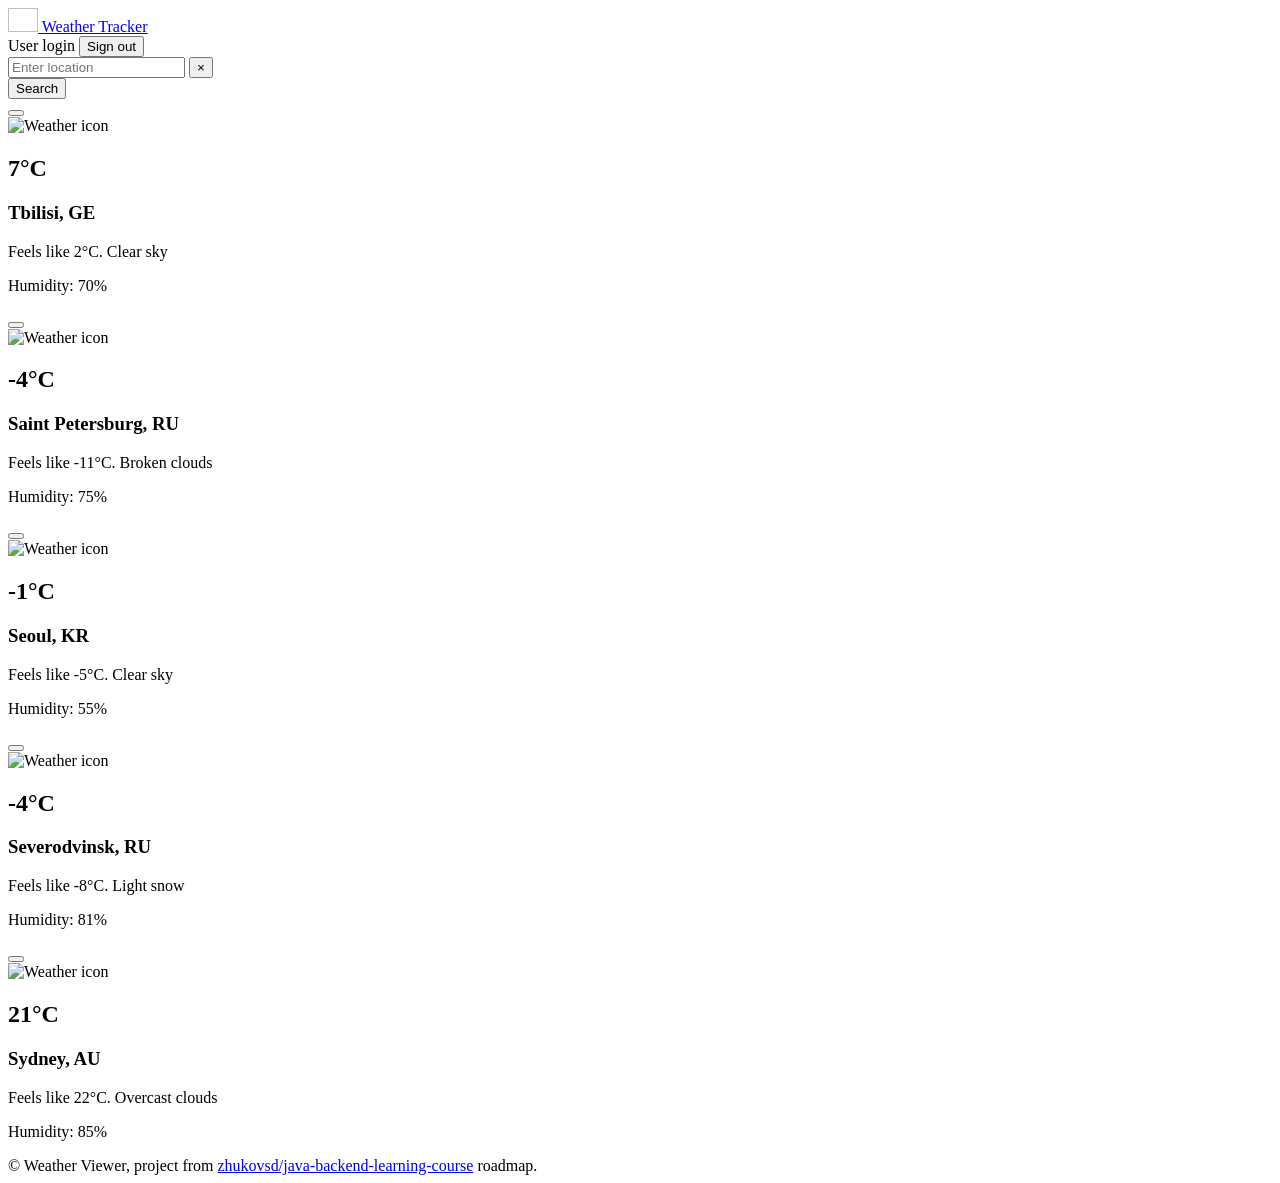
==== src/main/webapp/WEB-INF/views/weather/index.html @ bd215409 "feat: set User to request from interceptor" ====
<!DOCTYPE html>
<html lang="en">
<head>
    <meta charset="UTF-8">
    <title>Weather Viewer – Homepage</title>
    <link rel="stylesheet" th:href="@{/resources/css/bootstrap.css}">
    <link rel="stylesheet" th:href="@{/resources/css/style.css}">
</head>
<body>

<nav class="navbar navbar-light bg-light">
    <div class="container-fluid">
        <a class="navbar-brand" href="#">
            <img th:src="@{/resources/images/weather-app.png}" alt="" width="30" height="24" class="d-inline-block align-text-top">
            Weather Tracker
        </a>
        <div class="d-flex align-items-center">
            <span class="navbar-text me-3" th:text="${userLogin}">User login</span>
            <button class="btn btn-outline-danger">Sign out</button>
        </div>
    </div>
</nav>

<section id="page-content">
    <div class="container mt-4">
        <div class="d-flex my-4">
            <div class="input-group location-search-input-group me-3">
                <input class="form-control" type="text" name="name" placeholder="Enter location" required>
                <button class="btn btn-outline-secondary btn-sm clear-input-button" type="button"
                        onclick="this.previousElementSibling.value=''">
                    &times;
                </button>
            </div>
            <button class="btn btn-outline-success">Search</button>
        </div>

        <div>
            <div class="row">
                <div class="col-12 col-lg-3 col-md-6 mb-4">
                    <div class="card h-100 position-relative weather-card">
                        <div class="position-absolute weather-card-delete-form">
                            <button class="btn-close" aria-label="Delete"></button>
                        </div>
                        <img class="card-img-top img-fluid"
                             src="https://openweathermap.org/img/wn/01n@4x.png"
                             alt="Weather icon">
                        <div class="card-body d-flex flex-column">
                            <h1 class="card-text">7°C</h1>
                            <h3 class="card-title">Tbilisi, GE</h3>
                            <p class="card-text mb-1">Feels like <span>2</span>°C.
                                <span>Clear sky</span>
                            </p>
                            <p class="card-text mb-1">Humidity: 70%</p>
                        </div>
                    </div>
                </div>
                <div class="col-12 col-lg-3 col-md-6 mb-4">
                    <div class="card h-100 position-relative weather-card">
                        <div class="position-absolute weather-card-delete-form">
                            <button class="btn-close" aria-label="Delete"></button>
                        </div>
                        <img class="card-img-top img-fluid"
                             src="https://openweathermap.org/img/wn/04n@4x.png"
                             alt="Weather icon">
                        <div class="card-body d-flex flex-column">
                            <h1 class="card-text">-4°C</h1>
                            <h3 class="card-title">Saint Petersburg, RU</h3>
                            <p class="card-text mb-1">Feels like <span>-11</span>°C.
                                <span>Broken clouds</span>
                            </p>
                            <p class="card-text mb-1">Humidity: 75%</p>
                        </div>
                    </div>
                </div>
                <div class="col-12 col-lg-3 col-md-6 mb-4">
                    <div class="card h-100 position-relative weather-card">
                        <div class="position-absolute weather-card-delete-form">
                            <button class="btn-close" aria-label="Delete"></button>
                        </div>
                        <img class="card-img-top img-fluid"
                             src="https://openweathermap.org/img/wn/01n@4x.png"
                             alt="Weather icon">
                        <div class="card-body d-flex flex-column">
                            <h1 class="card-text">-1°C</h1>
                            <h3 class="card-title">Seoul, KR</h3>
                            <p class="card-text mb-1">Feels like <span>-5</span>°C.
                                <span>Clear sky</span>
                            </p>
                            <p class="card-text mb-1">Humidity: 55%</p>
                        </div>
                    </div>
                </div>
                <div class="col-12 col-lg-3 col-md-6 mb-4">
                    <div class="card h-100 position-relative weather-card">
                        <div class="position-absolute weather-card-delete-form">
                            <button class="btn-close" aria-label="Delete"></button>
                        </div>
                        <img class="card-img-top img-fluid"
                             src="https://openweathermap.org/img/wn/13n@4x.png"
                             alt="Weather icon">
                        <div class="card-body d-flex flex-column">
                            <h1 class="card-text">-4°C</h1>
                            <h3 class="card-title">Severodvinsk, RU</h3>
                            <p class="card-text mb-1">Feels like <span>-8</span>°C.
                                <span>Light snow</span>
                            </p>
                            <p class="card-text mb-1">Humidity: 81%</p>
                        </div>
                    </div>
                </div>
                <div class="col-12 col-lg-3 col-md-6 mb-4">
                    <div class="card h-100 position-relative weather-card">
                        <div class="position-absolute weather-card-delete-form">
                            <button class="btn-close" aria-label="Delete"></button>
                        </div>
                        <img class="card-img-top img-fluid"
                             src="https://openweathermap.org/img/wn/04n@4x.png"
                             alt="Weather icon">
                        <div class="card-body d-flex flex-column">
                            <h1 class="card-text">21°C</h1>
                            <h3 class="card-title">Sydney, AU</h3>
                            <p class="card-text mb-1">Feels like <span>22</span>°C.
                                <span>Overcast clouds</span>
                            </p>
                            <p class="card-text mb-1">Humidity: 85%</p>
                        </div>
                    </div>
                </div>
            </div>
        </div>
    </div>
</section>

<footer class="d-flex flex-wrap justify-content-between align-items-center py-3 mt-4 border-top">
    <div class="px-4">
        <span>© Weather Viewer, project from <a href="https://zhukovsd.github.io/java-backend-learning-course/">zhukovsd/java-backend-learning-course</a> roadmap.</span>
    </div>
</footer>

</body>
</html>
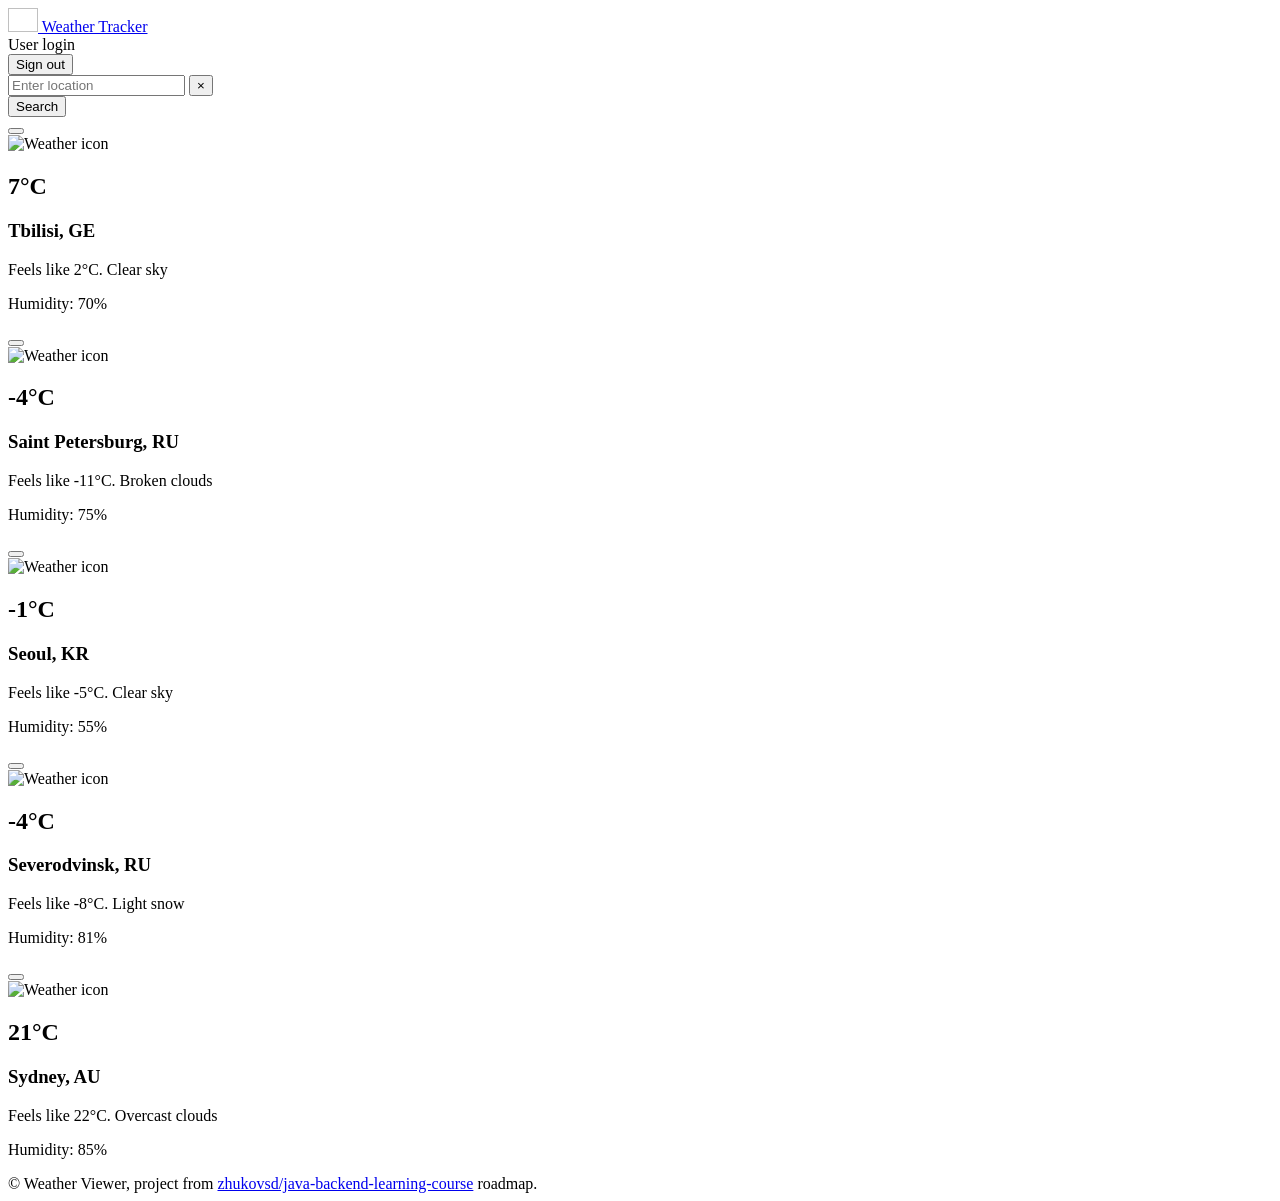
==== commit af521ba3: "feat: add WebClient and create OpenWeatherService, adjust logout form" ====
--- a/src/main/webapp/WEB-INF/views/weather/index.html
+++ b/src/main/webapp/WEB-INF/views/weather/index.html
@@ -11,12 +11,15 @@
 <nav class="navbar navbar-light bg-light">
     <div class="container-fluid">
         <a class="navbar-brand" href="#">
-            <img th:src="@{/resources/images/weather-app.png}" alt="" width="30" height="24" class="d-inline-block align-text-top">
+            <img th:src="@{/resources/images/weather-app.png}" alt="" width="30" height="24"
+                 class="d-inline-block align-text-top">
             Weather Tracker
         </a>
         <div class="d-flex align-items-center">
             <span class="navbar-text me-3" th:text="${userLogin}">User login</span>
-            <button class="btn btn-outline-danger">Sign out</button>
+            <form th:method="POST" th:action="@{/auth/logout}">
+                <button class="btn btn-outline-danger">Sign out</button>
+            </form>
         </div>
     </div>
 </nav>
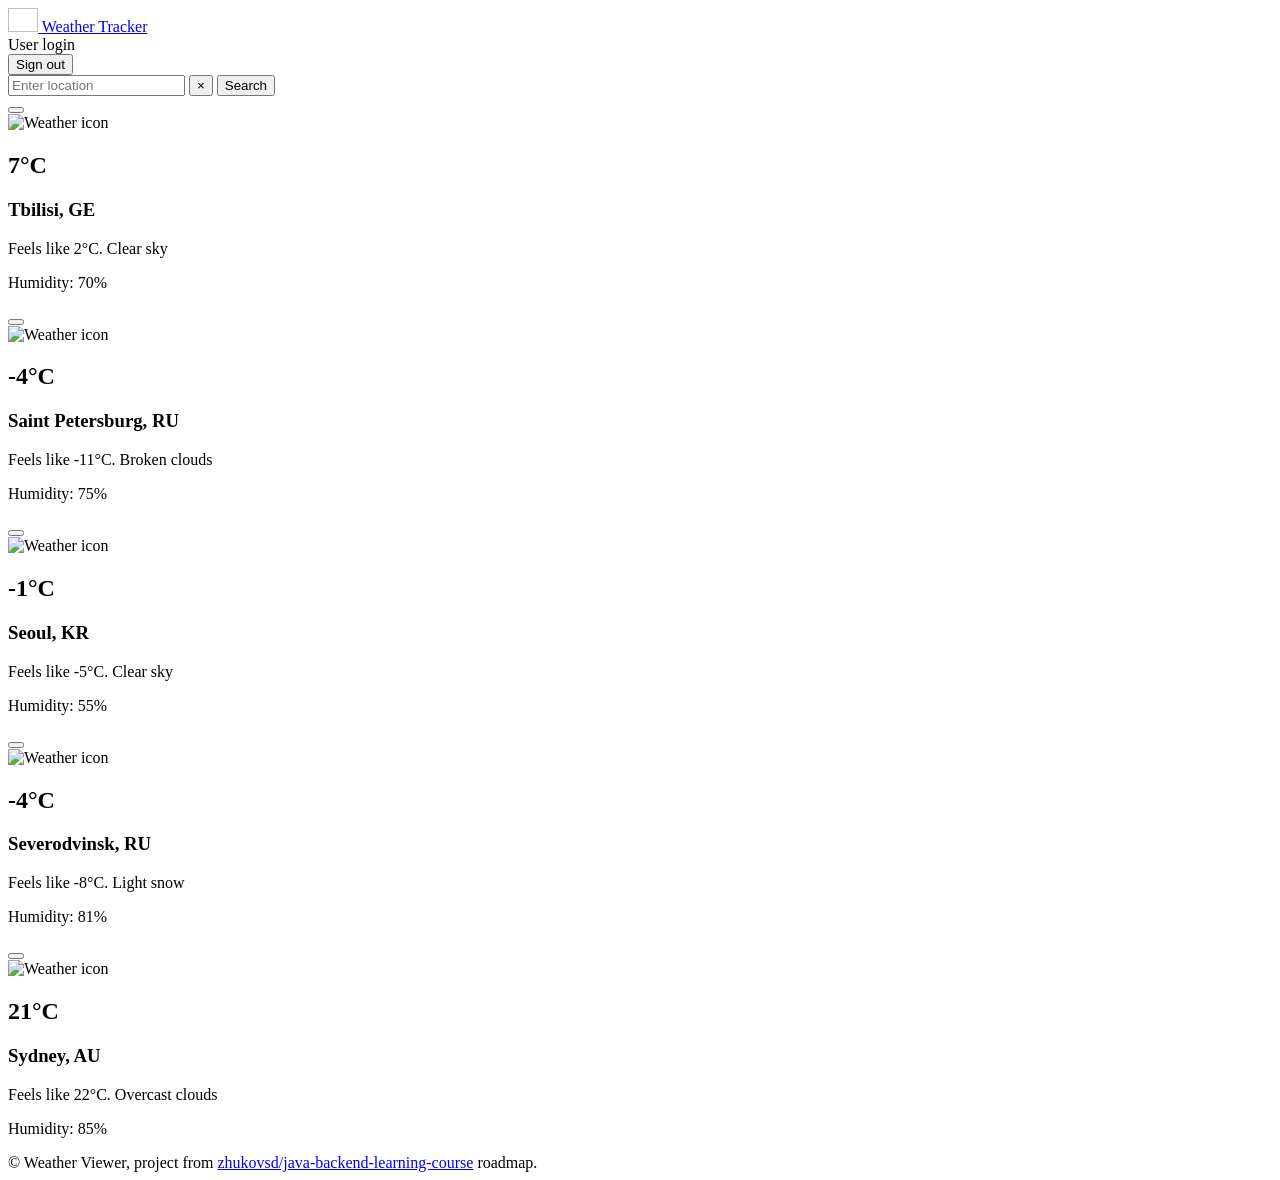
==== commit b397d311: "feat: add implementation of searching" ====
--- a/src/main/webapp/WEB-INF/views/weather/index.html
+++ b/src/main/webapp/WEB-INF/views/weather/index.html
@@ -27,14 +27,14 @@
 <section id="page-content">
     <div class="container mt-4">
         <div class="d-flex my-4">
-            <div class="input-group location-search-input-group me-3">
-                <input class="form-control" type="text" name="name" placeholder="Enter location" required>
+            <form class="input-group location-search-input-group me-3" th:method="POST" th:action="@{/weather/search}">
+                <input class="form-control" type="text" name="city" id="city" placeholder="Enter location" th:value="${city}" required>
                 <button class="btn btn-outline-secondary btn-sm clear-input-button" type="button"
                         onclick="this.previousElementSibling.value=''">
                     &times;
                 </button>
-            </div>
-            <button class="btn btn-outline-success">Search</button>
+                <button class="btn btn-outline-success">Search</button>
+            </form>
         </div>
 
         <div>
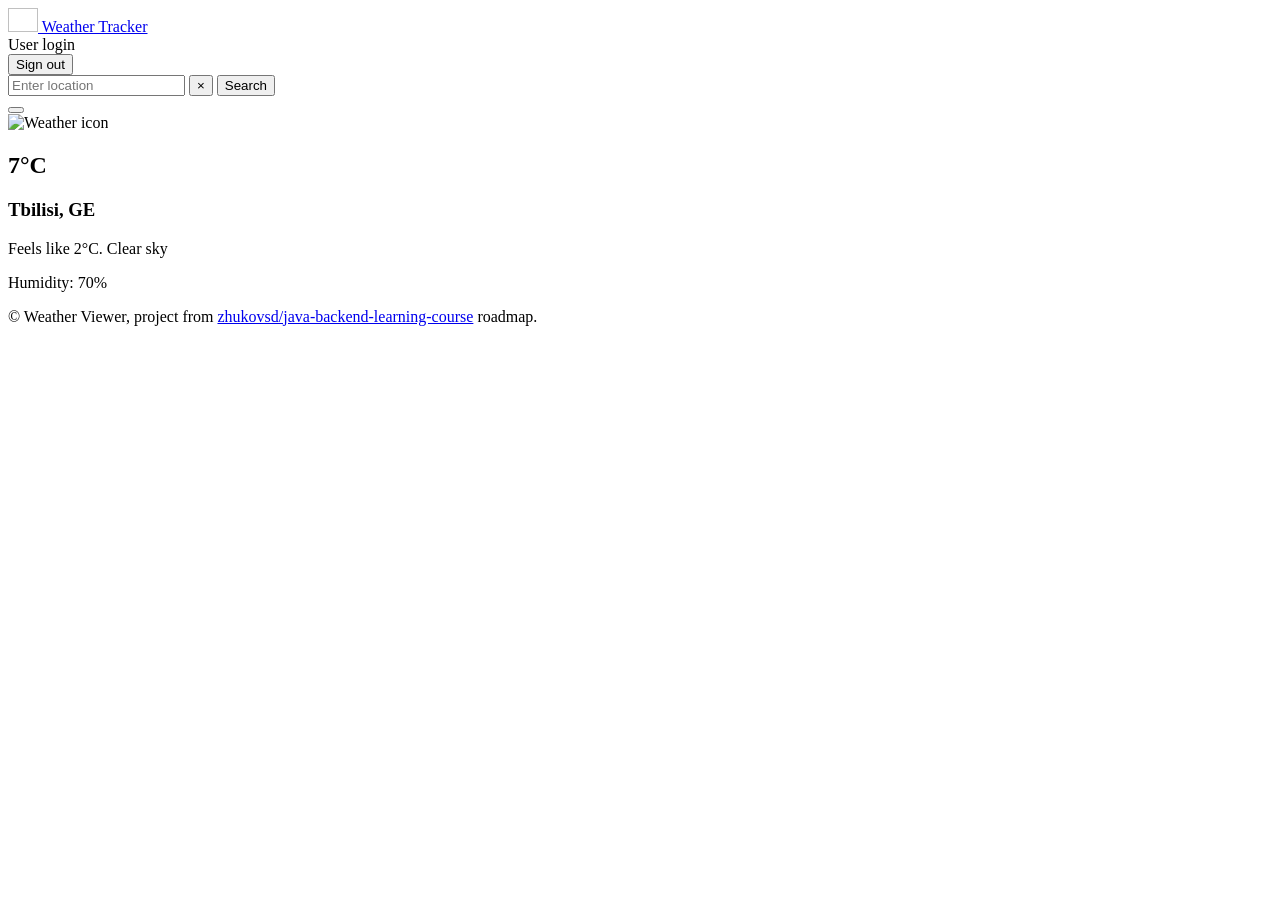
==== commit 1ef6584e: "feat: change type of latitude and longitude, add LocationDTO, add tests" ====
--- a/src/main/webapp/WEB-INF/views/weather/index.html
+++ b/src/main/webapp/WEB-INF/views/weather/index.html
@@ -28,7 +28,8 @@
     <div class="container mt-4">
         <div class="d-flex my-4">
             <form class="input-group location-search-input-group me-3" th:method="POST" th:action="@{/weather/search}">
-                <input class="form-control" type="text" name="city" id="city" placeholder="Enter location" th:value="${city}" required>
+                <input class="form-control" type="text" name="city" id="city" placeholder="Enter location"
+                       th:value="${city}" required>
                 <button class="btn btn-outline-secondary btn-sm clear-input-button" type="button"
                         onclick="this.previousElementSibling.value=''">
                     &times;
@@ -39,93 +40,21 @@
 
         <div>
             <div class="row">
-                <div class="col-12 col-lg-3 col-md-6 mb-4">
+                <div th:each="weather: ${weatherList}" class="col-12 col-lg-3 col-md-6 mb-4">
                     <div class="card h-100 position-relative weather-card">
                         <div class="position-absolute weather-card-delete-form">
                             <button class="btn-close" aria-label="Delete"></button>
                         </div>
                         <img class="card-img-top img-fluid"
-                             src="https://openweathermap.org/img/wn/01n@4x.png"
-                             alt="Weather icon">
+                             th:src="'https://openweathermap.org/img/wn/' + ${weather.getWeather()[0].getIcon()} + '.png'"
+                        alt="Weather icon">
                         <div class="card-body d-flex flex-column">
-                            <h1 class="card-text">7°C</h1>
+                            <h1 class="card-text" th:text="${weather.getMain().getTemp()} + '°C'">7°C</h1>
                             <h3 class="card-title">Tbilisi, GE</h3>
                             <p class="card-text mb-1">Feels like <span>2</span>°C.
                                 <span>Clear sky</span>
                             </p>
                             <p class="card-text mb-1">Humidity: 70%</p>
-                        </div>
-                    </div>
-                </div>
-                <div class="col-12 col-lg-3 col-md-6 mb-4">
-                    <div class="card h-100 position-relative weather-card">
-                        <div class="position-absolute weather-card-delete-form">
-                            <button class="btn-close" aria-label="Delete"></button>
-                        </div>
-                        <img class="card-img-top img-fluid"
-                             src="https://openweathermap.org/img/wn/04n@4x.png"
-                             alt="Weather icon">
-                        <div class="card-body d-flex flex-column">
-                            <h1 class="card-text">-4°C</h1>
-                            <h3 class="card-title">Saint Petersburg, RU</h3>
-                            <p class="card-text mb-1">Feels like <span>-11</span>°C.
-                                <span>Broken clouds</span>
-                            </p>
-                            <p class="card-text mb-1">Humidity: 75%</p>
-                        </div>
-                    </div>
-                </div>
-                <div class="col-12 col-lg-3 col-md-6 mb-4">
-                    <div class="card h-100 position-relative weather-card">
-                        <div class="position-absolute weather-card-delete-form">
-                            <button class="btn-close" aria-label="Delete"></button>
-                        </div>
-                        <img class="card-img-top img-fluid"
-                             src="https://openweathermap.org/img/wn/01n@4x.png"
-                             alt="Weather icon">
-                        <div class="card-body d-flex flex-column">
-                            <h1 class="card-text">-1°C</h1>
-                            <h3 class="card-title">Seoul, KR</h3>
-                            <p class="card-text mb-1">Feels like <span>-5</span>°C.
-                                <span>Clear sky</span>
-                            </p>
-                            <p class="card-text mb-1">Humidity: 55%</p>
-                        </div>
-                    </div>
-                </div>
-                <div class="col-12 col-lg-3 col-md-6 mb-4">
-                    <div class="card h-100 position-relative weather-card">
-                        <div class="position-absolute weather-card-delete-form">
-                            <button class="btn-close" aria-label="Delete"></button>
-                        </div>
-                        <img class="card-img-top img-fluid"
-                             src="https://openweathermap.org/img/wn/13n@4x.png"
-                             alt="Weather icon">
-                        <div class="card-body d-flex flex-column">
-                            <h1 class="card-text">-4°C</h1>
-                            <h3 class="card-title">Severodvinsk, RU</h3>
-                            <p class="card-text mb-1">Feels like <span>-8</span>°C.
-                                <span>Light snow</span>
-                            </p>
-                            <p class="card-text mb-1">Humidity: 81%</p>
-                        </div>
-                    </div>
-                </div>
-                <div class="col-12 col-lg-3 col-md-6 mb-4">
-                    <div class="card h-100 position-relative weather-card">
-                        <div class="position-absolute weather-card-delete-form">
-                            <button class="btn-close" aria-label="Delete"></button>
-                        </div>
-                        <img class="card-img-top img-fluid"
-                             src="https://openweathermap.org/img/wn/04n@4x.png"
-                             alt="Weather icon">
-                        <div class="card-body d-flex flex-column">
-                            <h1 class="card-text">21°C</h1>
-                            <h3 class="card-title">Sydney, AU</h3>
-                            <p class="card-text mb-1">Feels like <span>22</span>°C.
-                                <span>Overcast clouds</span>
-                            </p>
-                            <p class="card-text mb-1">Humidity: 85%</p>
                         </div>
                     </div>
                 </div>
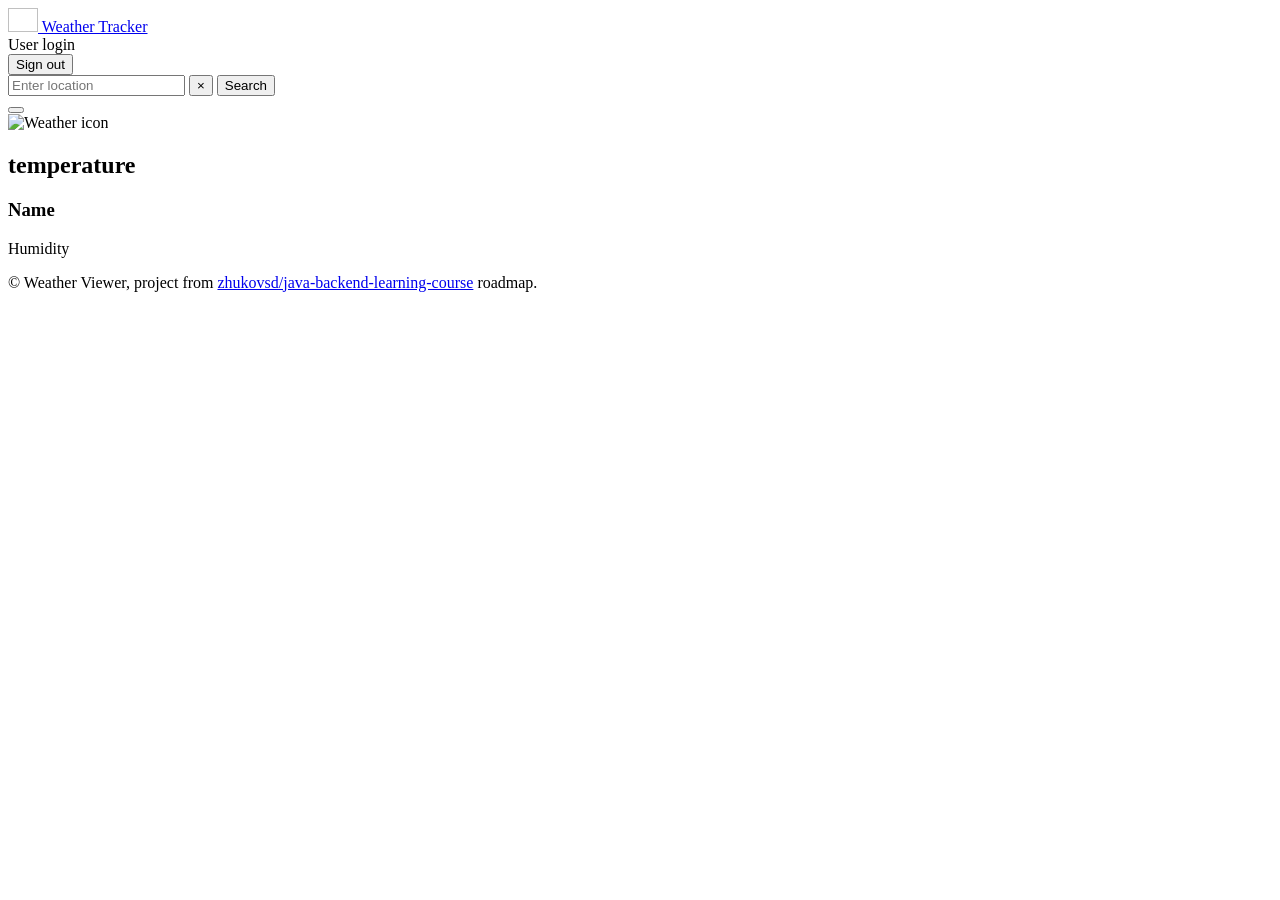
==== commit 8133796b: "feat: change implementation of getting weather by coords" ====
--- a/src/main/webapp/WEB-INF/views/weather/index.html
+++ b/src/main/webapp/WEB-INF/views/weather/index.html
@@ -47,14 +47,13 @@
                         </div>
                         <img class="card-img-top img-fluid"
                              th:src="'https://openweathermap.org/img/wn/' + ${weather.getWeather()[0].getIcon()} + '.png'"
-                        alt="Weather icon">
+                             alt="Weather icon">
                         <div class="card-body d-flex flex-column">
-                            <h1 class="card-text" th:text="${weather.getMain().getTemp()} + '°C'">7°C</h1>
-                            <h3 class="card-title">Tbilisi, GE</h3>
-                            <p class="card-text mb-1">Feels like <span>2</span>°C.
-                                <span>Clear sky</span>
-                            </p>
-                            <p class="card-text mb-1">Humidity: 70%</p>
+                            <h1 class="card-text" th:text="${weather.getMain().getTemp()} + '°C'">temperature</h1>
+                            <h3 class="card-title" th:text="${weather.getName()}">Name</h3>
+                            <p class="card-text mb-1" th:text="'Feels like ' + ${weather.getMain().getFeelsLike()} + '°C. ' +
+                                ${weather.getWeather()[0].getDescription()}"></p>
+                            <p class="card-text mb-1" th:text="'Humidity: ' + ${weather.getMain().getHumidity() + '%'}">Humidity</p>
                         </div>
                     </div>
                 </div>
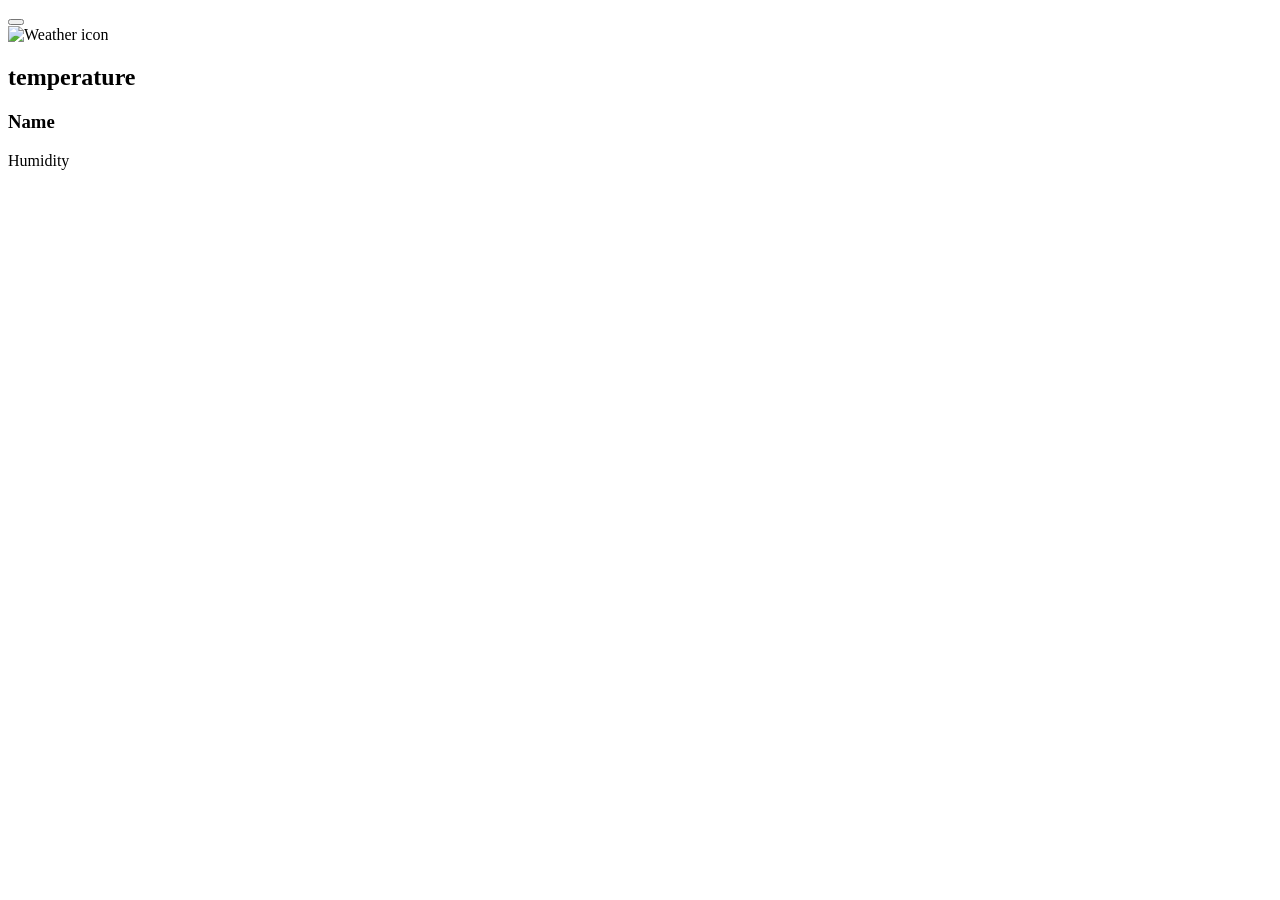
==== commit d2e67244: "feat: fragmenting html" ====
--- a/src/main/webapp/WEB-INF/views/weather/index.html
+++ b/src/main/webapp/WEB-INF/views/weather/index.html
@@ -1,59 +1,37 @@
 <!DOCTYPE html>
 <html lang="en">
-<head>
-    <meta charset="UTF-8">
-    <title>Weather Viewer – Homepage</title>
-    <link rel="stylesheet" th:href="@{/resources/css/bootstrap.css}">
-    <link rel="stylesheet" th:href="@{/resources/css/style.css}">
+<head th:replace="~{fragments/head :: commonHead('Weather Viewer – Homepage')}">
 </head>
 <body>
 
-<nav class="navbar navbar-light bg-light">
-    <div class="container-fluid">
-        <a class="navbar-brand" href="#">
-            <img th:src="@{/resources/images/weather-app.png}" alt="" width="30" height="24"
-                 class="d-inline-block align-text-top">
-            Weather Tracker
-        </a>
-        <div class="d-flex align-items-center">
-            <span class="navbar-text me-3" th:text="${userLogin}">User login</span>
-            <form th:method="POST" th:action="@{/auth/logout}">
-                <button class="btn btn-outline-danger">Sign out</button>
-            </form>
-        </div>
-    </div>
-</nav>
+<div th:replace="~{fragments/nav :: nav}"></div>
 
 <section id="page-content">
     <div class="container mt-4">
-        <div class="d-flex my-4">
-            <form class="input-group location-search-input-group me-3" th:method="POST" th:action="@{/weather/search}">
-                <input class="form-control" type="text" name="city" id="city" placeholder="Enter location"
-                       th:value="${city}" required>
-                <button class="btn btn-outline-secondary btn-sm clear-input-button" type="button"
-                        onclick="this.previousElementSibling.value=''">
-                    &times;
-                </button>
-                <button class="btn btn-outline-success">Search</button>
-            </form>
-        </div>
+        <div th:replace="~{fragments/search :: div}"></div>
 
         <div>
             <div class="row">
-                <div th:each="weather: ${weatherList}" class="col-12 col-lg-3 col-md-6 mb-4">
+                <div th:each="locWeather: ${weatherList}" class="col-12 col-lg-3 col-md-6 mb-4">
                     <div class="card h-100 position-relative weather-card">
-                        <div class="position-absolute weather-card-delete-form">
+                        <form th:action="@{/weather/delete}" th:method="DELETE"
+                              class="position-absolute weather-card-delete-form">
+                            <input type="hidden" name="id" th:value="${locWeather.locationId}">
                             <button class="btn-close" aria-label="Delete"></button>
-                        </div>
+                        </form>
                         <img class="card-img-top img-fluid"
-                             th:src="'https://openweathermap.org/img/wn/' + ${weather.getWeather()[0].getIcon()} + '.png'"
+                             th:src="'https://openweathermap.org/img/wn/' + ${locWeather.weatherResp.weather[0].getIcon()} + '.png'"
                              alt="Weather icon">
                         <div class="card-body d-flex flex-column">
-                            <h1 class="card-text" th:text="${weather.getMain().getTemp()} + '°C'">temperature</h1>
-                            <h3 class="card-title" th:text="${weather.getName()}">Name</h3>
-                            <p class="card-text mb-1" th:text="'Feels like ' + ${weather.getMain().getFeelsLike()} + '°C. ' +
-                                ${weather.getWeather()[0].getDescription()}"></p>
-                            <p class="card-text mb-1" th:text="'Humidity: ' + ${weather.getMain().getHumidity() + '%'}">Humidity</p>
+                            <h1 class="card-text" th:text="${locWeather.weatherResp.main.temp} + '°C'">temperature</h1>
+                            <h3 class="card-title"
+                                th:text="${locWeather.weatherResp.name} + ' ' + ${locWeather.weatherResp.Sys.country}">
+                                Name</h3>
+                            <p class="card-text mb-1"
+                               th:text="'Feels like ' + ${locWeather.weatherResp.main.feelsLike} + '°C. ' +
+                                     ${locWeather.weatherResp.weather[0].description}"></p>
+                            <p class="card-text mb-1"
+                               th:text="'Humidity: ' + ${locWeather.weatherResp.main.humidity} + '%'">Humidity</p>
                         </div>
                     </div>
                 </div>
@@ -62,11 +40,7 @@
     </div>
 </section>
 
-<footer class="d-flex flex-wrap justify-content-between align-items-center py-3 mt-4 border-top">
-    <div class="px-4">
-        <span>© Weather Viewer, project from <a href="https://zhukovsd.github.io/java-backend-learning-course/">zhukovsd/java-backend-learning-course</a> roadmap.</span>
-    </div>
-</footer>
+<div th:replace="~{fragments/footer :: footer}"></div>
 
 </body>
 </html>
